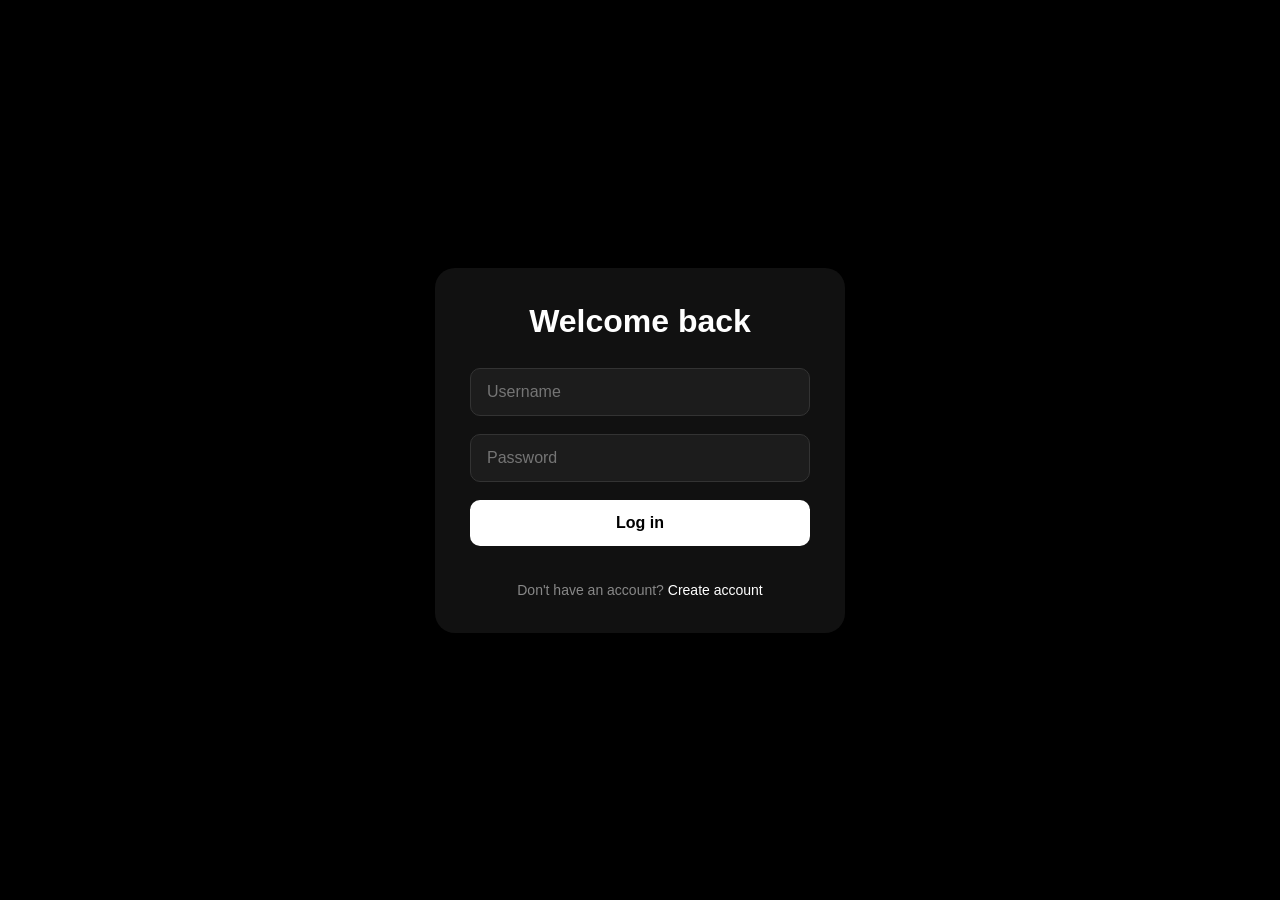
==== login.html @ bd10f40d "Register and log in are now working (no database yet)" ====
<!DOCTYPE html>
<html lang="en">

<head>
    <meta charset="UTF-8">
    <meta name="viewport" content="width=device-width, initial-scale=1.0">

    <link rel="stylesheet" href="/static/css/login.css">

    <title>NoteSpace — Login</title>
</head>

<body>

    <div class="container">

        <form id="loginForm">

            <h1>Welcome back</h1>

            <input
                type="text"
                name="username"
                id="username"
                placeholder="Username"
                required
            >

            <input
                type="password"
                name="password"
                id="password"
                placeholder="Password"
                required
            >

            <button type="submit">
                Log in
            </button>

            <p id="result"></p>

            <p class="register-text">
                Don't have an account?
                <a href="/register">Create account</a>
            </p>

        </form>

    </div>

    <script src="/static/js/login.js"></script>

</body>

</html>
---- static/css/login.css ----
* {
    margin: 0;
    padding: 0;
    box-sizing: border-box;
}

body {
    background-color: black;
    color: white;

    min-height: 100vh;

    display: flex;
    justify-content: center;
    align-items: center;

    font-family: Arial, sans-serif;
}

.container {
    width: 100%;
    max-width: 450px;

    padding: 20px;
}

#loginForm {
    display: flex;
    flex-direction: column;

    gap: 18px;

    padding: 35px;

    background-color: #111;

    border-radius: 20px;
}

#loginForm h1 {
    text-align: center;

    margin-bottom: 10px;

    font-size: 32px;
}

#loginForm input {
    width: 100%;

    padding: 14px 16px;

    font-size: 16px;

    color: white;
    background-color: #1c1c1c;

    border: 1px solid #333;
    border-radius: 10px;

    outline: none;
}

#loginForm input:focus {
    border-color: #666;
}

#loginForm button {
    padding: 14px;

    font-size: 16px;
    font-weight: bold;

    color: black;
    background-color: white;

    border: none;
    border-radius: 10px;

    cursor: pointer;

    transition: 0.2s;
}

#loginForm button:hover {
    background-color: #ddd;
}

#result {
    text-align: center;
}

.register-text {
    color: #888;
    text-align: center;

    font-size: 14px;
}

.register-text a {
    color: white;
    text-decoration: none;
}

.register-text a:hover {
    text-decoration: underline;
}
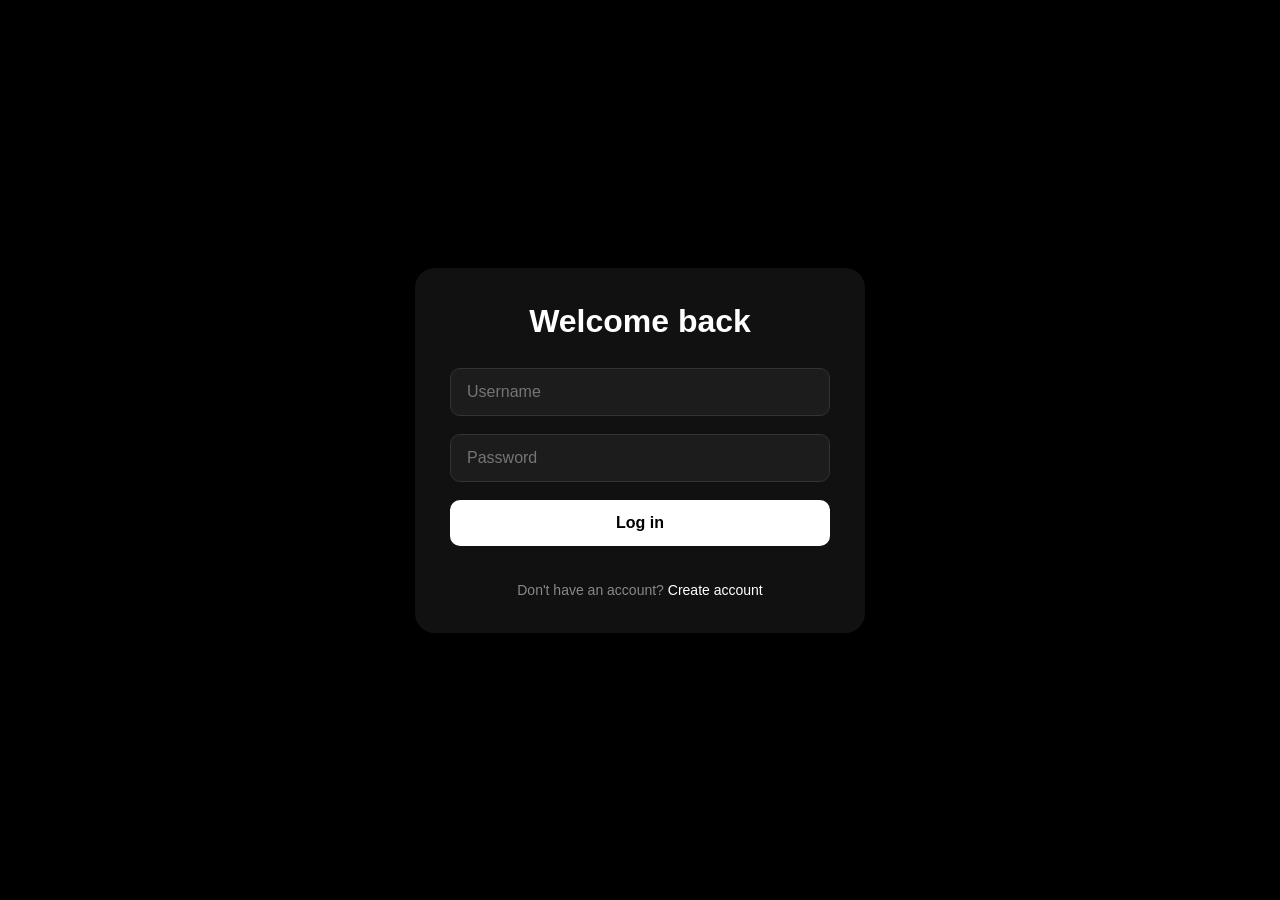
==== commit aecef9de: "Register and log in are now fully working. But still unsecure" ====
--- a/login.html
+++ b/login.html
@@ -6,6 +6,7 @@
     <meta name="viewport" content="width=device-width, initial-scale=1.0">
 
     <link rel="stylesheet" href="/static/css/login.css">
+    <link rel="stylesheet" href="/static/css/loader.css">
 
     <title>NoteSpace — Login</title>
 </head>
@@ -34,6 +35,8 @@
                 required
             >
 
+            <div id="loader" class="loader hidden"></div>
+
             <button type="submit">
                 Log in
             </button>
--- a/static/css/login.css
+++ b/static/css/login.css
@@ -15,16 +15,18 @@
     align-items: center;
 
     font-family: Arial, sans-serif;
+
+    padding: 20px;
 }
 
 .container {
     width: 100%;
     max-width: 450px;
-
-    padding: 20px;
 }
 
 #loginForm {
+    width: 100%;
+
     display: flex;
     flex-direction: column;
 
@@ -59,6 +61,8 @@
     border-radius: 10px;
 
     outline: none;
+
+    transition: border-color 0.2s;
 }
 
 #loginForm input:focus {
@@ -66,6 +70,8 @@
 }
 
 #loginForm button {
+    width: 100%;
+
     padding: 14px;
 
     font-size: 16px;
@@ -79,7 +85,7 @@
 
     cursor: pointer;
 
-    transition: 0.2s;
+    transition: background-color 0.2s;
 }
 
 #loginForm button:hover {
@@ -88,10 +94,13 @@
 
 #result {
     text-align: center;
+
+    font-size: 14px;
 }
 
 .register-text {
     color: #888;
+
     text-align: center;
 
     font-size: 14px;
@@ -99,9 +108,66 @@
 
 .register-text a {
     color: white;
+
     text-decoration: none;
 }
 
 .register-text a:hover {
     text-decoration: underline;
+}
+
+
+/* Планшеты */
+
+@media (max-width: 600px) {
+
+    body {
+        padding: 15px;
+    }
+
+    #loginForm {
+        padding: 30px 25px;
+    }
+
+    #loginForm h1 {
+        font-size: 28px;
+    }
+}
+
+
+/* Телефоны */
+
+@media (max-width: 400px) {
+
+    body {
+        padding: 10px;
+    }
+
+    #loginForm {
+        padding: 25px 18px;
+
+        gap: 15px;
+
+        border-radius: 16px;
+    }
+
+    #loginForm h1 {
+        font-size: 24px;
+    }
+
+    #loginForm input {
+        padding: 12px 14px;
+
+        font-size: 15px;
+    }
+
+    #loginForm button {
+        padding: 12px;
+
+        font-size: 15px;
+    }
+
+    .register-text {
+        font-size: 13px;
+    }
 }
--- a/static/css/loader.css
+++ b/static/css/loader.css
@@ -0,0 +1,18 @@
+.loader {
+    width: 20px;
+    height: 20px;
+    border: 3px solid #333;
+    border-top: 3px solid white;
+    border-radius: 50%;
+    animation: spin 0.7s linear infinite;
+}
+
+.hidden {
+    display: none;
+}
+
+@keyframes spin {
+    to {
+        transform: rotate(360deg);
+    }
+}
